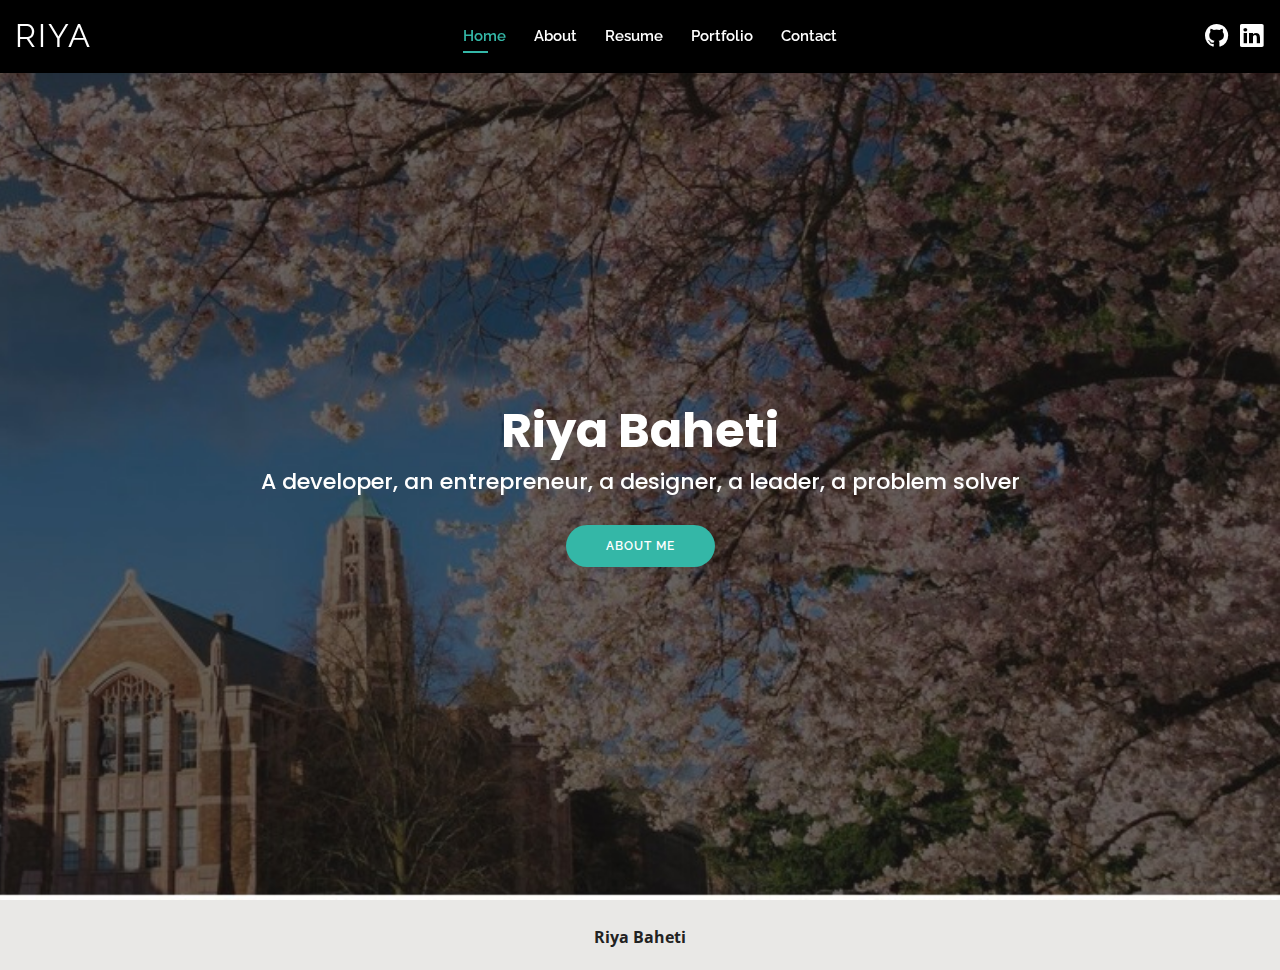
==== index.html @ 1cd06b5b "Initial Commit" ====
<!DOCTYPE html>
<html lang="en">

<head>
  <meta charset="utf-8">
  <meta content="width=device-width, initial-scale=1.0" name="viewport">

  <title>Riya Baheti</title>
  <meta content="" name="descriptison">
  <meta content="" name="keywords">

  <!-- Favicons -->
  <link href="assets/img/favicon.png" rel="icon">
  <link href="assets/img/apple-touch-icon.png" rel="apple-touch-icon">

  <!-- Google Fonts -->
  <link
    href="https://fonts.googleapis.com/css?family=Open+Sans:300,300i,400,400i,600,600i,700,700i|Raleway:300,300i,400,400i,500,500i,600,600i,700,700i|Poppins:300,300i,400,400i,500,500i,600,600i,700,700i"
    rel="stylesheet">

  <!-- CSS Files -->
  <link href="assets/vendor/bootstrap/css/bootstrap.min.css" rel="stylesheet">
  <link href="assets/vendor/icofont/icofont.min.css" rel="stylesheet">
  <link href="assets/vendor/owl.carousel/assets/owl.carousel.min.css" rel="stylesheet">
  <link href="assets/vendor/boxicons/css/boxicons.min.css" rel="stylesheet">
  <link href="assets/vendor/venobox/venobox.css" rel="stylesheet">
  <link href="assets/vendor/aos/aos.css" rel="stylesheet">
  <link rel="stylesheet" href="https://stackpath.bootstrapcdn.com/font-awesome/4.7.0/css/font-awesome.min.css">

  <!-- Main CSS File -->
  <link href="assets/css/style.css" rel="stylesheet">

</head>

<body>

  <!-- ======= Header ======= -->
  <header id="header" class="fixed-top">
    <div class="container-fluid d-flex justify-content-between align-items-center">

      <h1 class="logo"><a href="index.html">Riya</a></h1>
      <!-- Image logo if I want -->
      <!-- <a href="index.html" class="logo"><img src="assets/img/logo.png" alt="" class="img-fluid"></a> -->

      <nav class="nav-menu d-none d-lg-block">
        <ul>
          <li class="active"><a href="index.html">Home</a></li>
          <li><a href="about.html">About</a></li>
          <li><a href="resume.html">Resume</a></li>
          <!-- <li><a href="portfolio.html">Portfolio</a></li> -->
          <li><a href="services.html">Portfolio</a></li>
          <li><a href="contact.html">Contact</a></li>
        </ul>
      </nav><!-- .nav-menu -->

      <div class="header-social-links">
        <a href="https://github.com/riyabaheti" target="__blank" class="github"><i class="fa fa-github"></i></a>
        <a href="https://www.linkedin.com/in/riyabaheti/" target="__blank" class="linkedin"><i
            class="icofont-linkedin"></i></i></a>
      </div>

    </div>

  </header><!-- End Header -->

  <!-- ======= Hero Section ======= -->
  <section id="hero" class="d-flex align-items-center">
    <div class="container d-flex flex-column align-items-center" data-aos="zoom-in" data-aos-delay="100">
      <h1>Riya Baheti</h1>
      <h2>A developer, an entrepreneur, a designer, a leader, a problem solver</h2>
      <a href="about.html" class="btn-about">About Me</a>
    </div>
  </section>
  <!-- End Hero -->

  <!-- - ======= Footer ======= -->
  <footer id="footer">
    <div class="container">
      <p><strong><span>Riya Baheti</span></strong></p>
    </div>
  </footer><!-- End  Footer -->

  <div id="preloader"></div>
  <a href="#" class="back-to-top"><i class="bx bx-up-arrow-alt"></i></a>

  <!-- JS Files -->
  <script src="assets/vendor/jquery/jquery.min.js"></script>
  <script src="assets/vendor/bootstrap/js/bootstrap.bundle.min.js"></script>
  <script src="assets/vendor/jquery.easing/jquery.easing.min.js"></script>
  <script src="assets/vendor/php-email-form/validate.js"></script>
  <script src="assets/vendor/waypoints/jquery.waypoints.min.js"></script>
  <script src="assets/vendor/counterup/counterup.min.js"></script>
  <script src="assets/vendor/owl.carousel/owl.carousel.min.js"></script>
  <script src="assets/vendor/isotope-layout/isotope.pkgd.min.js"></script>
  <script src="assets/vendor/venobox/venobox.min.js"></script>
  <script src="assets/vendor/aos/aos.js"></script>

  <!-- Main JS File -->
  <script src="assets/js/main.js"></script>

</body>

</html>
---- assets/vendor/venobox/venobox.css ----
/* ------ venobox.css --------*/
.vbox-overlay *, .vbox-overlay *:before, .vbox-overlay *:after{
    -webkit-backface-visibility: hidden;
    -webkit-box-sizing:border-box;
    -moz-box-sizing:border-box;
    box-sizing:border-box;
}
.vbox-overlay * { 
    -webkit-backface-visibility: visible;
    backface-visibility: visible;
}
.vbox-overlay{
    display: -webkit-flex;
    display: flex;
    -webkit-flex-direction: column;
    flex-direction: column;
    -webkit-justify-content: center;
    justify-content: center;
    -webkit-align-items: center;
    align-items: center;
    position: fixed;
    left: 0;
    top: 0;
    bottom: 0;
    right: 0;
    z-index: 999999;
}

/* ----- navigation ----- */
.vbox-title{
    width: 100%;
    height: 40px;
    float: left;
    text-align: center;
    line-height: 28px;
    font-size: 12px;
    padding: 6px 50px;
    overflow: hidden;
    position: fixed;
    display: none;
    left: 0;
    z-index: 89;
}
.vbox-close{
    cursor: pointer;
    position: fixed;
    top: -1px;
    right: 0;
    width: 50px;
    height: 40px;
    padding: 6px;
    display: block;
    background-position:10px center;
    overflow: hidden;
    font-size: 24px;
    line-height: 1;
    text-align: center;
    z-index: 99;
}
.vbox-left{
    cursor: pointer;
    position: fixed;
    left: 0;
    height: 40px;
    overflow: hidden;
    line-height: 28px;
    font-size: 12px;
    z-index: 99;
    display: flex;
    align-items:center;
}
.vbox-num{
    display: inline-block;
    margin: 6px 0 6px 15px;
}
/* ----- Social share ----- */
.vbox-share{
    line-height: 28px;
    font-size: 12px;
    overflow: hidden;
    position: fixed;
    left: 0;
    z-index: 98;
    display: flex;
    align-items:center;
    justify-content: center;
    width: 100%;
    text-align: center;
}
.vbox-share svg{
    max-height: 28px;
    width: 28px;
    z-index: 10;
    margin-left: 12px;
    margin-top: 6px;
    margin-bottom: 6px;
    vertical-align: middle;
}


/* ----- navigation ARROWS ----- */
.vbox-next, .vbox-prev{
    position: fixed;
    top: 50%;
    margin-top: -15px;
    overflow: hidden;
    cursor: pointer;
    display: block;
    width: 45px;
    height: 45px;
    z-index: 99;
}
.vbox-next span, .vbox-prev span{
    position: relative;
    width: 20px;
    height: 20px;
    border: 2px solid transparent;
    border-top-color: #B6B6B6;
    border-right-color: #B6B6B6;
    text-indent: -100px;
    position: absolute;
    top: 8px;
    display: block;
}
.vbox-prev{
    left: 15px;
}
.vbox-next{
    right: 15px;
}
.vbox-prev span{
    left: 10px;
    -ms-transform: rotate(-135deg);
    -webkit-transform: rotate(-135deg);
    transform: rotate(-135deg);
}
.vbox-next span{
    -ms-transform: rotate(45deg);
    -webkit-transform: rotate(45deg);
    transform: rotate(45deg);
    right: 10px;
}
/* ------- inline window ------ */
.vbox-inline{
    width: 420px;
    height: 315px;
    height: 70vh;
    padding: 10px;
    background: #fff;
    margin: 0 auto;
    overflow: auto;
    text-align: left;
}
/* ------- Video & iFrames window ------ */
.venoframe{
    max-width: 100%;
    width: 100%;
    border: none;
    width: 100%;
    height: 260px;
    height: 70vh;
}
.venoframe.vbvid{
    height: 260px;
}
@media (min-width: 768px) {
    .venoframe, .vbox-inline{
        width: 90%;
        height: 360px;
        height: 70vh;
    }
    .venoframe.vbvid{
        width: 640px;
        height: 360px;
    }
}
@media (min-width: 992px) {
    .venoframe, .vbox-inline{
        max-width: 1200px;
        width: 80%;
        height: 540px;
        height: 70vh;
    }
    .venoframe.vbvid{
        width: 960px;
        height: 540px;
    }
}
/* 
Please do NOT edit this part! 
or at least read this note: http://i.imgur.com/7C0ws9e.gif
*/
.vbox-open{
    overflow: hidden;
}
.vbox-container{
    position: absolute;
    left: 0;
    right: 0;
    top: 0;
    bottom: 0;
    overflow-x: hidden;
    overflow-y: scroll;
    overflow-scrolling: touch;
    -webkit-overflow-scrolling: touch;
    z-index: 20;
    max-height: 100%;

}

.vbox-content{
    text-align: center;
    float: left;
    width: 100%;
    position: relative;
    overflow: hidden;
    padding: 20px 4%;
}
.vbox-container img{
    max-width: 100%;
    height: auto;
}
.vbox-figlio{
    box-shadow: 0 0 12px rgba(0,0,0,0.19), 0 6px 6px rgba(0,0,0,0.23);
    max-width: 100%;
    text-align: initial;
}
img.vbox-figlio{
    -webkit-user-select: none;
-khtml-user-select: none;
-moz-user-select: none;
-o-user-select: none;
user-select: none;
}
.vbox-content.swipe-left{
    margin-left: -200px !important;
}
.vbox-content.swipe-right{
    margin-left: 200px !important;
}
.vbox-animated{
    webkit-transition: margin 300ms ease-out;
    transition: margin 300ms ease-out;
}

/* ---------- preloader ----------
 * SPINKIT 
 * http://tobiasahlin.com/spinkit/
-------------------------------- */
.sk-double-bounce,.sk-rotating-plane{width:40px;height:40px;margin:40px auto}.sk-rotating-plane{background-color:#333;-webkit-animation:sk-rotatePlane 1.2s infinite ease-in-out;animation:sk-rotatePlane 1.2s infinite ease-in-out}@-webkit-keyframes sk-rotatePlane{0%{-webkit-transform:perspective(120px) rotateX(0) rotateY(0);transform:perspective(120px) rotateX(0) rotateY(0)}50%{-webkit-transform:perspective(120px) rotateX(-180.1deg) rotateY(0);transform:perspective(120px) rotateX(-180.1deg) rotateY(0)}100%{-webkit-transform:perspective(120px) rotateX(-180deg) rotateY(-179.9deg);transform:perspective(120px) rotateX(-180deg) rotateY(-179.9deg)}}@keyframes sk-rotatePlane{0%{-webkit-transform:perspective(120px) rotateX(0) rotateY(0);transform:perspective(120px) rotateX(0) rotateY(0)}50%{-webkit-transform:perspective(120px) rotateX(-180.1deg) rotateY(0);transform:perspective(120px) rotateX(-180.1deg) rotateY(0)}100%{-webkit-transform:perspective(120px) rotateX(-180deg) rotateY(-179.9deg);transform:perspective(120px) rotateX(-180deg) rotateY(-179.9deg)}}.sk-double-bounce{position:relative}.sk-double-bounce .sk-child{width:100%;height:100%;border-radius:50%;background-color:#333;opacity:.6;position:absolute;top:0;left:0;-webkit-animation:sk-doubleBounce 2s infinite ease-in-out;animation:sk-doubleBounce 2s infinite ease-in-out}.sk-chasing-dots .sk-child,.sk-spinner-pulse,.sk-three-bounce .sk-child{background-color:#333;border-radius:100%}.sk-double-bounce .sk-double-bounce2{-webkit-animation-delay:-1s;animation-delay:-1s}@-webkit-keyframes sk-doubleBounce{0%,100%{-webkit-transform:scale(0);transform:scale(0)}50%{-webkit-transform:scale(1);transform:scale(1)}}@keyframes sk-doubleBounce{0%,100%{-webkit-transform:scale(0);transform:scale(0)}50%{-webkit-transform:scale(1);transform:scale(1)}}.sk-wave{margin:40px auto;width:50px;height:40px;text-align:center;font-size:10px}.sk-wave .sk-rect{background-color:#333;height:100%;width:6px;display:inline-block;-webkit-animation:sk-waveStretchDelay 1.2s infinite ease-in-out;animation:sk-waveStretchDelay 1.2s infinite ease-in-out}.sk-wave .sk-rect1{-webkit-animation-delay:-1.2s;animation-delay:-1.2s}.sk-wave .sk-rect2{-webkit-animation-delay:-1.1s;animation-delay:-1.1s}.sk-wave .sk-rect3{-webkit-animation-delay:-1s;animation-delay:-1s}.sk-wave .sk-rect4{-webkit-animation-delay:-.9s;animation-delay:-.9s}.sk-wave .sk-rect5{-webkit-animation-delay:-.8s;animation-delay:-.8s}@-webkit-keyframes sk-waveStretchDelay{0%,100%,40%{-webkit-transform:scaleY(.4);transform:scaleY(.4)}20%{-webkit-transform:scaleY(1);transform:scaleY(1)}}@keyframes sk-waveStretchDelay{0%,100%,40%{-webkit-transform:scaleY(.4);transform:scaleY(.4)}20%{-webkit-transform:scaleY(1);transform:scaleY(1)}}.sk-wandering-cubes{margin:40px auto;width:40px;height:40px;position:relative}.sk-wandering-cubes .sk-cube{background-color:#333;width:10px;height:10px;position:absolute;top:0;left:0;-webkit-animation:sk-wanderingCube 1.8s ease-in-out -1.8s infinite both;animation:sk-wanderingCube 1.8s ease-in-out -1.8s infinite both}.sk-chasing-dots,.sk-spinner-pulse{width:40px;height:40px;margin:40px auto}.sk-wandering-cubes .sk-cube2{-webkit-animation-delay:-.9s;animation-delay:-.9s}@-webkit-keyframes sk-wanderingCube{0%{-webkit-transform:rotate(0);transform:rotate(0)}25%{-webkit-transform:translateX(30px) rotate(-90deg) scale(.5);transform:translateX(30px) rotate(-90deg) scale(.5)}50%{-webkit-transform:translateX(30px) translateY(30px) rotate(-179deg);transform:translateX(30px) translateY(30px) rotate(-179deg)}50.1%{-webkit-transform:translateX(30px) translateY(30px) rotate(-180deg);transform:translateX(30px) translateY(30px) rotate(-180deg)}75%{-webkit-transform:translateX(0) translateY(30px) rotate(-270deg) scale(.5);transform:translateX(0) translateY(30px) rotate(-270deg) scale(.5)}100%{-webkit-transform:rotate(-360deg);transform:rotate(-360deg)}}@keyframes sk-wanderingCube{0%{-webkit-transform:rotate(0);transform:rotate(0)}25%{-webkit-transform:translateX(30px) rotate(-90deg) scale(.5);transform:translateX(30px) rotate(-90deg) scale(.5)}50%{-webkit-transform:translateX(30px) translateY(30px) rotate(-179deg);transform:translateX(30px) translateY(30px) rotate(-179deg)}50.1%{-webkit-transform:translateX(30px) translateY(30px) rotate(-180deg);transform:translateX(30px) translateY(30px) rotate(-180deg)}75%{-webkit-transform:translateX(0) translateY(30px) rotate(-270deg) scale(.5);transform:translateX(0) translateY(30px) rotate(-270deg) scale(.5)}100%{-webkit-transform:rotate(-360deg);transform:rotate(-360deg)}}.sk-spinner-pulse{-webkit-animation:sk-pulseScaleOut 1s infinite ease-in-out;animation:sk-pulseScaleOut 1s infinite ease-in-out}@-webkit-keyframes sk-pulseScaleOut{0%{-webkit-transform:scale(0);transform:scale(0)}100%{-webkit-transform:scale(1);transform:scale(1);opacity:0}}@keyframes sk-pulseScaleOut{0%{-webkit-transform:scale(0);transform:scale(0)}100%{-webkit-transform:scale(1);transform:scale(1);opacity:0}}.sk-chasing-dots{position:relative;text-align:center;-webkit-animation:sk-chasingDotsRotate 2s infinite linear;animation:sk-chasingDotsRotate 2s infinite linear}.sk-chasing-dots .sk-child{width:60%;height:60%;display:inline-block;position:absolute;top:0;-webkit-animation:sk-chasingDotsBounce 2s infinite ease-in-out;animation:sk-chasingDotsBounce 2s infinite ease-in-out}.sk-chasing-dots .sk-dot2{top:auto;bottom:0;-webkit-animation-delay:-1s;animation-delay:-1s}@-webkit-keyframes sk-chasingDotsRotate{100%{-webkit-transform:rotate(360deg);transform:rotate(360deg)}}@keyframes sk-chasingDotsRotate{100%{-webkit-transform:rotate(360deg);transform:rotate(360deg)}}@-webkit-keyframes sk-chasingDotsBounce{0%,100%{-webkit-transform:scale(0);transform:scale(0)}50%{-webkit-transform:scale(1);transform:scale(1)}}@keyframes sk-chasingDotsBounce{0%,100%{-webkit-transform:scale(0);transform:scale(0)}50%{-webkit-transform:scale(1);transform:scale(1)}}.sk-three-bounce{margin:40px auto;width:80px;text-align:center}.sk-three-bounce .sk-child{width:20px;height:20px;display:inline-block;-webkit-animation:sk-three-bounce 1.4s ease-in-out 0s infinite both;animation:sk-three-bounce 1.4s ease-in-out 0s infinite both}.sk-circle .sk-child:before,.sk-fading-circle .sk-circle:before{display:block;border-radius:100%;content:'';background-color:#333}.sk-three-bounce .sk-bounce1{-webkit-animation-delay:-.32s;animation-delay:-.32s}.sk-three-bounce .sk-bounce2{-webkit-animation-delay:-.16s;animation-delay:-.16s}@-webkit-keyframes sk-three-bounce{0%,100%,80%{-webkit-transform:scale(0);transform:scale(0)}40%{-webkit-transform:scale(1);transform:scale(1)}}@keyframes sk-three-bounce{0%,100%,80%{-webkit-transform:scale(0);transform:scale(0)}40%{-webkit-transform:scale(1);transform:scale(1)}}.sk-circle{margin:40px auto;width:40px;height:40px;position:relative}.sk-circle .sk-child{width:100%;height:100%;position:absolute;left:0;top:0}.sk-circle .sk-child:before{margin:0 auto;width:15%;height:15%;-webkit-animation:sk-circleBounceDelay 1.2s infinite ease-in-out both;animation:sk-circleBounceDelay 1.2s infinite ease-in-out both}.sk-circle .sk-circle2{-webkit-transform:rotate(30deg);-ms-transform:rotate(30deg);transform:rotate(30deg)}.sk-circle .sk-circle3{-webkit-transform:rotate(60deg);-ms-transform:rotate(60deg);transform:rotate(60deg)}.sk-circle .sk-circle4{-webkit-transform:rotate(90deg);-ms-transform:rotate(90deg);transform:rotate(90deg)}.sk-circle .sk-circle5{-webkit-transform:rotate(120deg);-ms-transform:rotate(120deg);transform:rotate(120deg)}.sk-circle .sk-circle6{-webkit-transform:rotate(150deg);-ms-transform:rotate(150deg);transform:rotate(150deg)}.sk-circle .sk-circle7{-webkit-transform:rotate(180deg);-ms-transform:rotate(180deg);transform:rotate(180deg)}.sk-circle .sk-circle8{-webkit-transform:rotate(210deg);-ms-transform:rotate(210deg);transform:rotate(210deg)}.sk-circle .sk-circle9{-webkit-transform:rotate(240deg);-ms-transform:rotate(240deg);transform:rotate(240deg)}.sk-circle .sk-circle10{-webkit-transform:rotate(270deg);-ms-transform:rotate(270deg);transform:rotate(270deg)}.sk-circle .sk-circle11{-webkit-transform:rotate(300deg);-ms-transform:rotate(300deg);transform:rotate(300deg)}.sk-circle .sk-circle12{-webkit-transform:rotate(330deg);-ms-transform:rotate(330deg);transform:rotate(330deg)}.sk-circle .sk-circle2:before{-webkit-animation-delay:-1.1s;animation-delay:-1.1s}.sk-circle .sk-circle3:before{-webkit-animation-delay:-1s;animation-delay:-1s}.sk-circle .sk-circle4:before{-webkit-animation-delay:-.9s;animation-delay:-.9s}.sk-circle .sk-circle5:before{-webkit-animation-delay:-.8s;animation-delay:-.8s}.sk-circle .sk-circle6:before{-webkit-animation-delay:-.7s;animation-delay:-.7s}.sk-circle .sk-circle7:before{-webkit-animation-delay:-.6s;animation-delay:-.6s}.sk-circle .sk-circle8:before{-webkit-animation-delay:-.5s;animation-delay:-.5s}.sk-circle .sk-circle9:before{-webkit-animation-delay:-.4s;animation-delay:-.4s}.sk-circle .sk-circle10:before{-webkit-animation-delay:-.3s;animation-delay:-.3s}.sk-circle .sk-circle11:before{-webkit-animation-delay:-.2s;animation-delay:-.2s}.sk-circle .sk-circle12:before{-webkit-animation-delay:-.1s;animation-delay:-.1s}@-webkit-keyframes sk-circleBounceDelay{0%,100%,80%{-webkit-transform:scale(0);transform:scale(0)}40%{-webkit-transform:scale(1);transform:scale(1)}}@keyframes sk-circleBounceDelay{0%,100%,80%{-webkit-transform:scale(0);transform:scale(0)}40%{-webkit-transform:scale(1);transform:scale(1)}}.sk-cube-grid{width:40px;height:40px;margin:40px auto}.sk-cube-grid .sk-cube{width:33.33%;height:33.33%;background-color:#333;float:left;-webkit-animation:sk-cubeGridScaleDelay 1.3s infinite ease-in-out;animation:sk-cubeGridScaleDelay 1.3s infinite ease-in-out}.sk-cube-grid .sk-cube1{-webkit-animation-delay:.2s;animation-delay:.2s}.sk-cube-grid .sk-cube2{-webkit-animation-delay:.3s;animation-delay:.3s}.sk-cube-grid .sk-cube3{-webkit-animation-delay:.4s;animation-delay:.4s}.sk-cube-grid .sk-cube4{-webkit-animation-delay:.1s;animation-delay:.1s}.sk-cube-grid .sk-cube5{-webkit-animation-delay:.2s;animation-delay:.2s}.sk-cube-grid .sk-cube6{-webkit-animation-delay:.3s;animation-delay:.3s}.sk-cube-grid .sk-cube7{-webkit-animation-delay:0ms;animation-delay:0ms}.sk-cube-grid .sk-cube8{-webkit-animation-delay:.1s;animation-delay:.1s}.sk-cube-grid .sk-cube9{-webkit-animation-delay:.2s;animation-delay:.2s}@-webkit-keyframes sk-cubeGridScaleDelay{0%,100%,70%{-webkit-transform:scale3D(1,1,1);transform:scale3D(1,1,1)}35%{-webkit-transform:scale3D(0,0,1);transform:scale3D(0,0,1)}}@keyframes sk-cubeGridScaleDelay{0%,100%,70%{-webkit-transform:scale3D(1,1,1);transform:scale3D(1,1,1)}35%{-webkit-transform:scale3D(0,0,1);transform:scale3D(0,0,1)}}.sk-fading-circle{margin:40px auto;width:40px;height:40px;position:relative}.sk-fading-circle .sk-circle{width:100%;height:100%;position:absolute;left:0;top:0}.sk-fading-circle .sk-circle:before{margin:0 auto;width:15%;height:15%;-webkit-animation:sk-circleFadeDelay 1.2s infinite ease-in-out both;animation:sk-circleFadeDelay 1.2s infinite ease-in-out both}.sk-fading-circle .sk-circle2{-webkit-transform:rotate(30deg);-ms-transform:rotate(30deg);transform:rotate(30deg)}.sk-fading-circle .sk-circle3{-webkit-transform:rotate(60deg);-ms-transform:rotate(60deg);transform:rotate(60deg)}.sk-fading-circle .sk-circle4{-webkit-transform:rotate(90deg);-ms-transform:rotate(90deg);transform:rotate(90deg)}.sk-fading-circle .sk-circle5{-webkit-transform:rotate(120deg);-ms-transform:rotate(120deg);transform:rotate(120deg)}.sk-fading-circle .sk-circle6{-webkit-transform:rotate(150deg);-ms-transform:rotate(150deg);transform:rotate(150deg)}.sk-fading-circle .sk-circle7{-webkit-transform:rotate(180deg);-ms-transform:rotate(180deg);transform:rotate(180deg)}.sk-fading-circle .sk-circle8{-webkit-transform:rotate(210deg);-ms-transform:rotate(210deg);transform:rotate(210deg)}.sk-fading-circle .sk-circle9{-webkit-transform:rotate(240deg);-ms-transform:rotate(240deg);transform:rotate(240deg)}.sk-fading-circle .sk-circle10{-webkit-transform:rotate(270deg);-ms-transform:rotate(270deg);transform:rotate(270deg)}.sk-fading-circle .sk-circle11{-webkit-transform:rotate(300deg);-ms-transform:rotate(300deg);transform:rotate(300deg)}.sk-fading-circle .sk-circle12{-webkit-transform:rotate(330deg);-ms-transform:rotate(330deg);transform:rotate(330deg)}.sk-fading-circle .sk-circle2:before{-webkit-animation-delay:-1.1s;animation-delay:-1.1s}.sk-fading-circle .sk-circle3:before{-webkit-animation-delay:-1s;animation-delay:-1s}.sk-fading-circle .sk-circle4:before{-webkit-animation-delay:-.9s;animation-delay:-.9s}.sk-fading-circle .sk-circle5:before{-webkit-animation-delay:-.8s;animation-delay:-.8s}.sk-fading-circle .sk-circle6:before{-webkit-animation-delay:-.7s;animation-delay:-.7s}.sk-fading-circle .sk-circle7:before{-webkit-animation-delay:-.6s;animation-delay:-.6s}.sk-fading-circle .sk-circle8:before{-webkit-animation-delay:-.5s;animation-delay:-.5s}.sk-fading-circle .sk-circle9:before{-webkit-animation-delay:-.4s;animation-delay:-.4s}.sk-fading-circle .sk-circle10:before{-webkit-animation-delay:-.3s;animation-delay:-.3s}.sk-fading-circle .sk-circle11:before{-webkit-animation-delay:-.2s;animation-delay:-.2s}.sk-fading-circle .sk-circle12:before{-webkit-animation-delay:-.1s;animation-delay:-.1s}@-webkit-keyframes sk-circleFadeDelay{0%,100%,39%{opacity:0}40%{opacity:1}}@keyframes sk-circleFadeDelay{0%,100%,39%{opacity:0}40%{opacity:1}}.sk-folding-cube{margin:40px auto;width:40px;height:40px;position:relative;-webkit-transform:rotateZ(45deg);transform:rotateZ(45deg)}.sk-folding-cube .sk-cube{float:left;width:50%;height:50%;position:relative;-webkit-transform:scale(1.1);-ms-transform:scale(1.1);transform:scale(1.1)}.sk-folding-cube .sk-cube:before{content:'';position:absolute;top:0;left:0;width:100%;height:100%;background-color:#333;-webkit-animation:sk-foldCubeAngle 2.4s infinite linear both;animation:sk-foldCubeAngle 2.4s infinite linear both;-webkit-transform-origin:100% 100%;-ms-transform-origin:100% 100%;transform-origin:100% 100%}.sk-folding-cube .sk-cube2{-webkit-transform:scale(1.1) rotateZ(90deg);transform:scale(1.1) rotateZ(90deg)}.sk-folding-cube .sk-cube3{-webkit-transform:scale(1.1) rotateZ(180deg);transform:scale(1.1) rotateZ(180deg)}.sk-folding-cube .sk-cube4{-webkit-transform:scale(1.1) rotateZ(270deg);transform:scale(1.1) rotateZ(270deg)}.sk-folding-cube .sk-cube2:before{-webkit-animation-delay:.3s;animation-delay:.3s}.sk-folding-cube .sk-cube3:before{-webkit-animation-delay:.6s;animation-delay:.6s}.sk-folding-cube .sk-cube4:before{-webkit-animation-delay:.9s;animation-delay:.9s}@-webkit-keyframes sk-foldCubeAngle{0%,10%{-webkit-transform:perspective(140px) rotateX(-180deg);transform:perspective(140px) rotateX(-180deg);opacity:0}25%,75%{-webkit-transform:perspective(140px) rotateX(0);transform:perspective(140px) rotateX(0);opacity:1}100%,90%{-webkit-transform:perspective(140px) rotateY(180deg);transform:perspective(140px) rotateY(180deg);opacity:0}}@keyframes sk-foldCubeAngle{0%,10%{-webkit-transform:perspective(140px) rotateX(-180deg);transform:perspective(140px) rotateX(-180deg);opacity:0}25%,75%{-webkit-transform:perspective(140px) rotateX(0);transform:perspective(140px) rotateX(0);opacity:1}100%,90%{-webkit-transform:perspective(140px) rotateY(180deg);transform:perspective(140px) rotateY(180deg);opacity:0}}
---- assets/css/style.css ----
/*--------------------------------------------------------------
# General
--------------------------------------------------------------*/
body {
  font-family: "Open Sans", sans-serif;
  color: #444444;
}

a {
  color: #34b7a7;
}

a:hover {
  color: #51cdbe;
  text-decoration: none;
}

h1, h2, h3, h4, h5, h6 {
  font-family: "Raleway", sans-serif;
}

#main {
  margin-top: 50px;
}

@media (max-width: 992px) {
  #main {
    margin-top: 30px;
  }
}

/*--------------------------------------------------------------
# Preloader
--------------------------------------------------------------*/
#preloader {
  position: fixed;
  top: 0;
  left: 0;
  right: 0;
  bottom: 0;
  z-index: 9999;
  overflow: hidden;
  background: #fff;
}

#preloader:before {
  content: "";
  position: fixed;
  top: calc(50% - 30px);
  left: calc(50% - 30px);
  border: 6px solid #34b7a7;
  border-top-color: #dcf5f2;
  border-radius: 50%;
  width: 60px;
  height: 60px;
  -webkit-animation: animate-preloader 1s linear infinite;
  animation: animate-preloader 1s linear infinite;
}

@-webkit-keyframes animate-preloader {
  0% {
    transform: rotate(0deg);
  }
  100% {
    transform: rotate(360deg);
  }
}

@keyframes animate-preloader {
  0% {
    transform: rotate(0deg);
  }
  100% {
    transform: rotate(360deg);
  }
}

/*--------------------------------------------------------------
# Back to top button
--------------------------------------------------------------*/
.back-to-top {
  position: fixed;
  display: none;
  right: 15px;
  bottom: 15px;
  z-index: 99999;
}

.back-to-top i {
  display: flex;
  align-items: center;
  justify-content: center;
  font-size: 24px;
  width: 40px;
  height: 40px;
  border-radius: 50px;
  background: #34b7a7;
  color: #fff;
  transition: all 0.4s;
}

.back-to-top i:hover {
  background: #3dc8b7;
  color: #fff;
}

/*--------------------------------------------------------------
# Header
--------------------------------------------------------------*/
#header {
  background: black;
  box-shadow: 0px 0px 25px 0 rgba(0, 0, 0, 0.08);
  z-index: 997;
  padding: 15px 0;
}

#header .logo {
  font-size: 32px;
  margin: 0;
  padding: 0;
  line-height: 1;
  font-weight: 400;
  letter-spacing: 2px;
  text-transform: uppercase;
}

#header .logo a {
  color: white;
}

#header .logo img {
  max-height: 40px;
}

@media (max-width: 992px) {
  #header .logo {
    font-size: 28px;
  }
}

/*--------------------------------------------------------------
# Navigation Menu
--------------------------------------------------------------*/
/* Desktop Navigation */

.nav-menu ul {
  margin: 0;
  padding: 0;
  list-style: none;
}

.nav-menu > ul {
  display: flex;
}

.nav-menu > ul > li {
  position: relative;
  white-space: nowrap;
  padding: 10px 0 10px 28px;
}

.nav-menu a {
  display: block;
  position: relative;
  color: white;
  transition: 0.3s;
  font-size: 15px;
  font-family: "Raleway", sans-serif;
  font-weight: 600;
}

.nav-menu > ul > li > a:before {
  content: "";
  position: absolute;
  width: 0;
  height: 2px;
  bottom: -5px;
  left: 0;
  background-color: #34b7a7;
  visibility: hidden;
  width: 0px;
  transition: all 0.3s ease-in-out 0s;
}

.nav-menu a:hover:before, .nav-menu li:hover > a:before, .nav-menu .active > a:before {
  visibility: visible;
  width: 25px;
}

.nav-menu a:hover, .nav-menu .active > a, .nav-menu li:hover > a {
  color: #34b7a7;
}

.nav-menu .drop-down ul {
  display: block;
  position: absolute;
  left: 28px;
  top: calc(100% + 30px);
  z-index: 99;
  opacity: 0;
  visibility: hidden;
  padding: 10px 0;
  background: #fff;
  box-shadow: 0px 0px 30px rgba(127, 137, 161, 0.25);
  transition: 0.3s;
}

.nav-menu .drop-down:hover > ul {
  opacity: 1;
  top: 100%;
  visibility: visible;
}

.nav-menu .drop-down li {
  min-width: 180px;
  position: relative;
}

.nav-menu .drop-down ul a {
  padding: 10px 20px;
  font-size: 14px;
  font-weight: 500;
  text-transform: none;
  color: #222222;
}

.nav-menu .drop-down ul a:hover, .nav-menu .drop-down ul .active > a, .nav-menu .drop-down ul li:hover > a {
  color: #34b7a7;
}

.nav-menu .drop-down > a:after {
  content: "\ea99";
  font-family: IcoFont;
  padding-left: 5px;
}

.nav-menu .drop-down .drop-down ul {
  top: 0;
  left: calc(100% - 30px);
}

.nav-menu .drop-down .drop-down:hover > ul {
  opacity: 1;
  top: 0;
  left: 100%;
}

.nav-menu .drop-down .drop-down > a {
  padding-right: 35px;
}

.nav-menu .drop-down .drop-down > a:after {
  content: "\eaa0";
  font-family: IcoFont;
  position: absolute;
  right: 15px;
}

@media (max-width: 1366px) {
  .nav-menu .drop-down .drop-down ul {
    left: -90%;
  }
  .nav-menu .drop-down .drop-down:hover > ul {
    left: -100%;
  }
  .nav-menu .drop-down .drop-down > a:after {
    content: "\ea9d";
  }
}

/* Mobile Navigation */
.mobile-nav-toggle {
  position: fixed;
  right: 15px;
  top: 17px;
  z-index: 9998;
  border: 0;
  background: none;
  font-size: 24px;
  transition: all 0.4s;
  outline: none !important;
  line-height: 1;
  cursor: pointer;
  text-align: right;
}

.mobile-nav-toggle i {
  color: #34b7a7;
}

.mobile-nav {
  position: fixed;
  top: 55px;
  right: 15px;
  bottom: 15px;
  left: 15px;
  z-index: 9999;
  overflow-y: auto;
  background: #fff;
  transition: ease-in-out 0.2s;
  opacity: 0;
  visibility: hidden;
  border-radius: 10px;
  padding: 10px 0;
}

.mobile-nav * {
  margin: 0;
  padding: 0;
  list-style: none;
}

.mobile-nav a {
  display: block;
  position: relative;
  color: #222222;
  padding: 10px 20px;
  font-weight: 500;
  outline: none;
}

.mobile-nav a:hover, .mobile-nav .active > a, .mobile-nav li:hover > a {
  color: #34b7a7;
  text-decoration: none;
}

.mobile-nav .drop-down > a:after {
  content: "\ea99";
  font-family: IcoFont;
  padding-left: 10px;
  position: absolute;
  right: 15px;
}

.mobile-nav .active.drop-down > a:after {
  content: "\eaa1";
}

.mobile-nav .drop-down > a {
  padding-right: 35px;
}

.mobile-nav .drop-down ul {
  display: none;
  overflow: hidden;
}

.mobile-nav .drop-down li {
  padding-left: 20px;
}

.mobile-nav-overly {
  width: 100%;
  height: 100%;
  z-index: 9997;
  top: 0;
  left: 0;
  position: fixed;
  background: rgba(9, 9, 9, 0.6);
  overflow: hidden;
  display: none;
  transition: ease-in-out 0.2s;
}

.mobile-nav-active {
  overflow: hidden;
}

.mobile-nav-active .mobile-nav {
  opacity: 1;
  visibility: visible;
}

.mobile-nav-active .mobile-nav-toggle i {
  color: #fff;
}

/*--------------------------------------------------------------
# Header Social Links
--------------------------------------------------------------*/
.header-social-links {
  padding-left: 20px;
}

.header-social-links a {
  color: white;
  padding-left: 6px;
  display: inline-block;
  line-height: 1px;
  transition: 0.3s;
  font-size: 27px;
}

.header-social-links a:hover {
  color: #34b7a7;
}

@media (max-width: 992px) {
  .header-social-links {
    padding: 0 48px 0 0;
  }
}

/*--------------------------------------------------------------
# Hero Section
--------------------------------------------------------------*/
#hero {
  width: 100%;
  height: 100vh;
  background: url("../img/UWBACKGROUND.jpg") top right;
  background-size: cover;
}

#hero .container {
  padding-top: 70px;
  position: relative;
}

@media (max-width: 992px) {
  #hero .container {
    padding-top: 58px;
  }
}

#hero h1 {
  margin: 0;
  font-size: 48px;
  font-weight: 700;
  line-height: 56px;
  color: white;
  font-family: "Poppins", sans-serif;;
}

#hero h2 {
  color: white;
  margin: 10px 0 0 0;
  font-size: 22px;
  animation: type 6s;
  overflow: hidden;
  white-space:nowrap;
  text-align: center;
  font-family: "Poppins", sans-serif;;
}

 @keyframes type{
  0%{
    width: 0ch;
  }
  100%{
    width: 55ch;
  }
}

#hero .btn-about {
  font-family: "Raleway", sans-serif;
  text-transform: uppercase;
  font-weight: 600;
  font-size: 12px;
  letter-spacing: 1px;
  display: inline-block;
  padding: 12px 40px;
  border-radius: 50px;
  transition: 0.5s;
  margin-top: 30px;
  color: #fff;
  background: #34b7a7;
}

#hero .btn-about:hover {
  background: #3dc8b7;
}

@media (min-width: 1024px) {
  #hero {
    background-attachment: fixed;
  }
}

@media (max-width: 992px) {
  #hero:before {
    content: "";
    background: rgba(255, 255, 255, 0.8);
    position: absolute;
    bottom: 0;
    top: 0;
    left: 0;
    right: 0;
  }
  #hero h1 {
    font-size: 28px;
    line-height: 36px;
  }
  #hero h2 {
    font-size: 18px;
    line-height: 24px;
  }
}

/*--------------------------------------------------------------
# Sections General
--------------------------------------------------------------*/
section {
  padding: 60px 0;
}

.section-bg {
  background-color: #e7f8f6;
}

.section-title {
  text-align: center;
  padding-bottom: 30px;
}

.section-title h2 {
  font-size: 32px;
  font-weight: bold;
  text-transform: uppercase;
  margin-bottom: 20px;
  padding-bottom: 20px;
  position: relative;
}

.section-title h2::after {
  content: '';
  position: absolute;
  display: block;
  width: 50px;
  height: 3px;
  background: #34b7a7;
  bottom: 0;
  left: calc(50% - 25px);
}

.section-title p {
  margin-bottom: 0;
}

/*--------------------------------------------------------------
# Cta
--------------------------------------------------------------*/
.cta {
  background: linear-gradient(rgba(0, 0, 0, 0.6), rgba(0, 0, 0, 0.6)), url("../img/bg-1.jpg") fixed center center;
  background-size: cover;
  padding: 80px 0;
}

.cta h3 {
  color: #fff;
  font-size: 28px;
  font-weight: 700;
}

.cta p {
  color: #fff;
}

.cta .cta-btn {
  font-family: "Raleway", sans-serif;
  text-transform: uppercase;
  font-weight: 500;
  font-size: 16px;
  letter-spacing: 1px;
  display: inline-block;
  padding: 8px 20px;
  border-radius: 2px;
  transition: 0.5s;
  margin: 10px;
  border: 2px solid #fff;
  color: #fff;
}

.cta .cta-btn:hover {
  background: #34b7a7;
  border: 2px solid #34b7a7;
}

@media (max-width: 1024px) {
  .cta {
    background-attachment: scroll;
  }
}

@media (min-width: 769px) {
  .cta .cta-btn-container {
    display: flex;
    align-items: center;
    justify-content: flex-end;
  }
}

/*--------------------------------------------------------------
# About
--------------------------------------------------------------*/
.about{
margin-left: 190px;
margin-right: 210px;
margin-bottom: 0px;
}

.about p{
  padding-left: 270px;
  padding-top: 25px;
}

.about .content h3 {
  font-weight: 700;
  font-size: 26px;
  color: #555555;
}

.about .content ul {
  list-style: none;
  padding: 0;
}

.about .content ul li {
  padding-bottom: 10px;
}

.about .content ul i {
  font-size: 20px;
  padding-right: 2px;
  color: #34b7a7;
}

.about .content p:last-child {
  margin-bottom: 0;
}

.img-fluid{
  float: left;
  height: 300px;
  width: auto;
}

/*--------------------------------------------------------------
# Skills
--------------------------------------------------------------*/
#skills{
  clear: both;
  margin-top: -60px;
}
.skills .progress {
  height: 50px;
  display: block;
  background: none;
}

.skills .progress .skill {
  padding: 10px 0;
  margin: 0 0 6px 0;
  text-transform: uppercase;
  display: block;
  font-weight: 600;
  font-family: "Poppins", sans-serif;
  color: #222222;
}

.skills .progress .skill .val {
  float: right;
  font-style: normal;
}

.skills .progress-bar-wrap {
  background: #f3f3f3;
}

.skills .progress-bar {
  width: 1px;
  height: 10px;
  transition: .9s;
  background-color: #34b7a7;
}

/*--------------------------------------------------------------
# Facts
--------------------------------------------------------------*/

.facts .counters span {
  font-size: 48px;
  display: block;
  color: #34b7a7;
}

.facts .counters p {
  padding: 0;
  margin: 0 0 20px 0;
  font-family: "Raleway", sans-serif;
  font-size: 14px;
}

#facts{
  margin-top: -35px;
}

#classes{
  background-color: #34b7a7;
  background-size: cover;
  background-position: top;
  background-attachment: fixed; 
  margin-left: -60px;
  margin-right: -60px;
}

/* ----------Course Description---------- */
.icon{
  font-size: 25px;
  margin: 20px auto;
  padding: 10px;
  height: 60px;
  width: 60px;
  border: 0.5px solid white;
  border-radius: 50%;
  color: white;
}


#classes p{
  font-family: "Poppins", sans-serif;
  font-size: 14px;
  margin-top: 20x;
  color: white;
}

.classes .col-md-3:hover{
  background: black;
  cursor: pointer;
  transition: 0.7s;
}

#classes h3{
  font-family: "Poppins", sans-serif;
  font-size: 18px;
  color: white;
}


/*--------------------------------------------------------------
# Testimonials
--------------------------------------------------------------*/
/* .testimonials{
  margin-top: -25px;
}

.testimonials .section-header {
  margin-bottom: 40px;
}

.testimonials .testimonial-item {
  text-align: center;
}

.testimonials .testimonial-item .testimonial-img {
  width: 120px;
  border-radius: 50%;
  border: 4px solid #fff;
  margin: 0 auto;
}

.testimonials .testimonial-item h3 {
  font-size: 20px;
  font-weight: bold;
  margin: 10px 0 5px 0;
  color: #111;
}

.testimonials .testimonial-item h4 {
  font-size: 14px;
  color: #999;
  margin: 0 0 15px 0;
}

.testimonials .testimonial-item .quote-icon-left, .testimonials .testimonial-item .quote-icon-right {
  color: #c8efea;
  font-size: 26px;
}

.testimonials .testimonial-item .quote-icon-left {
  display: inline-block;
  left: -5px;
  position: relative;
}

.testimonials .testimonial-item .quote-icon-right {
  display: inline-block;
  right: -5px;
  position: relative;
  top: 10px;
}

.testimonials .testimonial-item p {
  font-style: italic;
  margin: 0 auto 15px auto;
}

.testimonials .owl-nav, .testimonials .owl-dots {
  margin-top: 5px;
  text-align: center;
}

.testimonials .owl-dot {
  display: inline-block;
  margin: 0 5px;
  width: 12px;
  height: 12px;
  border-radius: 50%;
  background-color: #ddd !important;
}

.testimonials .owl-dot.active {
  background-color: #34b7a7 !important;
}

@media (min-width: 992px) {
  .testimonials .testimonial-item p {
    width: 80%;
  }
} */

/*--------------------------------------------------------------
# Resume
--------------------------------------------------------------*/
.resume .resume-title {
  font-size: 26px;
  font-weight: 400;
  margin-top: 20px;
  margin-bottom: 20px;
  color: #222222;
}

.resume .resume-item {
  padding: 0 0 20px 20px;
  margin-top: -2px;
  border-left: 2px solid #34b7a7;
  position: relative;
}

.resume .resume-item h4 {
  line-height: 18px;
  font-size: 18px;
  font-weight: 600;
  font-family: "Poppins", sans-serif;
  color: #1d685f;
  margin-bottom: 10px;
}

.resume .resume-item h5 {
  font-size: 16px;
  background: #effbf9;
  padding: 5px 15px;
  display: inline-block;
  font-weight: 600;
  margin-bottom: 10px;
  color: #34b7a7;
}

.resume .resume-item ul {
  padding-left: 20px;
}

.resume .resume-item ul li {
  padding-bottom: 10px;
}

.resume .resume-item:last-child {
  padding-bottom: 0;
}

.resume .resume-item::before {
  content: "";
  position: absolute;
  width: 16px;
  height: 16px;
  border-radius: 50px;
  left: -9px;
  top: 0;
  background: #fff;
  border: 2px solid #34b7a7;
}

/*--------------------------------------------------------------
# Services
--------------------------------------------------------------*/
.services .icon-box {
  text-align: center;
  padding: 70px 20px 80px 20px;
  transition: all ease-in-out 0.3s;
  background: #fff;
  box-shadow: 0px 0 35px 0 rgba(0, 0, 0, 0.08);
}

.services .icon-box .icon {
  margin: 0 auto;
  width: 100px;
  height: 100px;
  display: flex;
  align-items: center;
  justify-content: center;
  transition: ease-in-out 0.3s;
  position: relative;
}

.services .icon-box .icon i {
  font-size: 36px;
  transition: 0.5s;
  position: relative;
}

.services .icon-box .icon svg {
  position: absolute;
  top: 0;
  left: 0;
}

.services .icon-box .icon svg path {
  transition: 0.5s;
  fill: #f5f5f5;
}

.services .icon-box h4 {
  font-weight: 600;
  margin: 10px 0 15px 0;
  font-size: 22px;
}

.services .icon-box h4 a {
  color: #222222;
  transition: ease-in-out 0.3s;
}

.services .icon-box p {
  line-height: 24px;
  font-size: 14px;
  margin-bottom: 0;
}

.services .iconbox-blue i {
  color: #47aeff;
}

.services .iconbox-blue:hover .icon i {
  color: #fff;
}

.services .iconbox-blue:hover .icon path {
  fill: #47aeff;
}

.services .iconbox-orange i {
  color: #ffa76e;
}

.services .iconbox-orange:hover .icon i {
  color: #fff;
}

.services .iconbox-orange:hover .icon path {
  fill: #ffa76e;
}

.services .iconbox-pink i {
  color: #e80368;
}

.services .iconbox-pink:hover .icon i {
  color: #fff;
}

.services .iconbox-pink:hover .icon path {
  fill: #e80368;
}

.services .iconbox-yellow i {
  color: #ffbb2c;
}

.services .iconbox-yellow:hover .icon i {
  color: #fff;
}

.services .iconbox-yellow:hover .icon path {
  fill: #ffbb2c;
}

.services .iconbox-red i {
  color: #ff5828;
}

.services .iconbox-red:hover .icon i {
  color: #fff;
}

.services .iconbox-red:hover .icon path {
  fill: #ff5828;
}

.services .iconbox-teal i {
  color: #11dbcf;
}

.services .iconbox-teal:hover .icon i {
  color: #fff;
}

.services .iconbox-teal:hover .icon path {
  fill: #11dbcf;
}

/*--------------------------------------------------------------
# Portfolio
--------------------------------------------------------------*/
.portfolio .portfolio-item {
  margin-bottom: 30px;
}

.portfolio #portfolio-flters {
  padding: 0;
  margin: 0 auto 20px auto;
  list-style: none;
  text-align: center;
}

.portfolio #portfolio-flters li {
  cursor: pointer;
  display: inline-block;
  padding: 8px 16px 10px 16px;
  font-size: 13px;
  font-weight: 500;
  line-height: 1;
  text-transform: uppercase;
  color: #444444;
  margin-bottom: 5px;
  transition: all 0.3s ease-in-out;
  border-radius: 50px;
}

.portfolio #portfolio-flters li:hover, .portfolio #portfolio-flters li.filter-active {
  color: #fff;
  background: #34b7a7;
}

.portfolio #portfolio-flters li:last-child {
  margin-right: 0;
}

.portfolio .portfolio-wrap {
  transition: 0.3s;
  position: relative;
  overflow: hidden;
  z-index: 1;
  background: rgba(34, 34, 34, 0.6);
}

.portfolio .portfolio-wrap::before {
  content: "";
  background: rgba(34, 34, 34, 0.6);
  position: absolute;
  left: 0;
  right: 0;
  top: 0;
  bottom: 0;
  transition: all ease-in-out 0.3s;
  z-index: 2;
  opacity: 0;
}

.portfolio .portfolio-wrap img {
  transition: all ease-in-out 0.3s;
}

.portfolio .portfolio-wrap .portfolio-info {
  opacity: 0;
  position: absolute;
  top: 0;
  left: 0;
  right: 0;
  bottom: 0;
  z-index: 3;
  transition: all ease-in-out 0.3s;
  display: flex;
  flex-direction: column;
  justify-content: flex-end;
  align-items: flex-start;
  padding: 20px;
}

.portfolio .portfolio-wrap .portfolio-info h4 {
  font-size: 20px;
  color: #fff;
  font-weight: 600;
}

.portfolio .portfolio-wrap .portfolio-info p {
  color: rgba(255, 255, 255, 0.7);
  font-size: 14px;
  text-transform: uppercase;
  padding: 0;
  margin: 0;
  font-style: italic;
}

.portfolio .portfolio-wrap .portfolio-links {
  text-align: center;
  z-index: 4;
}

.portfolio .portfolio-wrap .portfolio-links a {
  color: #fff;
  margin: 0 5px 0 0;
  font-size: 28px;
  display: inline-block;
  transition: 0.3s;
}

.portfolio .portfolio-wrap .portfolio-links a:hover {
  color: #78d9cd;
}

.portfolio .portfolio-wrap:hover::before {
  opacity: 1;
}

.portfolio .portfolio-wrap:hover img {
  transform: scale(1.2);
}

.portfolio .portfolio-wrap:hover .portfolio-info {
  opacity: 1;
}

/*--------------------------------------------------------------
# Portfolio Details
--------------------------------------------------------------*/
.portfolio-details {
  padding: 0;
}

.portfolio-details .portfolio-title {
  font-size: 26px;
  font-weight: 700;
  margin-bottom: 20px;
}

.portfolio-details .portfolio-details-carousel .owl-nav, .portfolio-details .portfolio-details-carousel .owl-dots {
  margin-top: 5px;
  text-align: center;
}

.portfolio-details .portfolio-details-carousel .owl-dot {
  display: inline-block;
  margin: 0 5px;
  width: 12px;
  height: 12px;
  border-radius: 50%;
  background-color: #ddd !important;
}

.portfolio-details .portfolio-details-carousel .owl-dot.active {
  background-color: #34b7a7 !important;
}

.portfolio-details .portfolio-info {
  padding-top: 45px;
}

.portfolio-details .portfolio-info h3 {
  font-size: 22px;
  font-weight: 400;
  margin-bottom: 20px;
}

.portfolio-details .portfolio-info ul {
  list-style: none;
  padding: 0;
  font-size: 15px;
}

.portfolio-details .portfolio-info ul li + li {
  margin-top: 10px;
}

.portfolio-details .portfolio-info p {
  font-size: 15px;
  padding: 15px 0 0 0;
}

@media (max-width: 992px) {
  .portfolio-details .portfolio-info {
    padding-top: 20px;
  }
}

/*--------------------------------------------------------------
# Contact
--------------------------------------------------------------*/
.contact .info {
  width: 100%;
  background: #fff;
  padding-top: 60px;
}

#contactInfo{
  margin-bottom: -40px;
}

.contact .info i {
  font-size: 20px;
  color: #34b7a7;
  float: left;
  width: 44px;
  height: 44px;
  background: #effbf9;
  display: flex;
  justify-content: center;
  align-items: center;
  border-radius: 50px;
  transition: all 0.3s ease-in-out;
}

.contact .info h4 {
  padding: 0 0 0 60px;
  font-size: 22px;
  font-weight: 600;
  margin-bottom: 5px;
  color: #222222;
}

.contact .info p {
  padding: 0 0 0 60px;
  margin-bottom: 0;
  font-size: 14px;
  color: #555555;
}

.contact .info .email, .contact .info .phone {
  margin-top: 40px;
}

.contact .info .email:hover i, .contact .info .address:hover i, .contact .info .phone:hover i {
  background: #34b7a7;
  color: #fff;
}

.contact .php-email-form {
  width: 100%;
  background: #fff;
}

.contact .php-email-form .form-group {
  padding-bottom: 8px;
}

.contact .php-email-form .validate {
  display: none;
  color: red;
  margin: 0 0 15px 0;
  font-weight: 400;
  font-size: 13px;
}

.contact .php-email-form .error-message {
  display: none;
  color: #fff;
  background: #ed3c0d;
  text-align: center;
  padding: 15px;
  font-weight: 600;
}

.contact .php-email-form .sent-message {
  display: none;
  color: #fff;
  background: #18d26e;
  text-align: center;
  padding: 15px;
  font-weight: 600;
}

.contact .php-email-form .loading {
  display: none;
  background: #fff;
  text-align: center;
  padding: 15px;
}

.contact .php-email-form .loading:before {
  content: "";
  display: inline-block;
  border-radius: 50%;
  width: 24px;
  height: 24px;
  margin: 0 10px -6px 0;
  border: 3px solid #18d26e;
  border-top-color: #eee;
  -webkit-animation: animate-loading 1s linear infinite;
  animation: animate-loading 1s linear infinite;
}

.contact .php-email-form input, .contact .php-email-form textarea {
  border-radius: 4px;
  box-shadow: none;
  font-size: 14px;
}

.contact .php-email-form input:focus, .contact .php-email-form textarea:focus {
  border-color: #34b7a7;
}

.contact .php-email-form input {
  height: 44px;
}

.contact .php-email-form textarea {
  padding: 10px 12px;
}

.contact .php-email-form button[type="submit"] {
  background: #34b7a7;
  border: 0;
  padding: 10px 30px 12px 30px;
  color: #fff;
  transition: 0.4s;
  border-radius: 50px;
}

.contact .php-email-form button[type="submit"]:hover {
  background: #3dc8b7;
}

@-webkit-keyframes animate-loading {
  0% {
    transform: rotate(0deg);
  }
  100% {
    transform: rotate(360deg);
  }
}

@keyframes animate-loading {
  0% {
    transform: rotate(0deg);
  }
  100% {
    transform: rotate(360deg);
  }
}

/*--------------------------------------------------------------
# Footer
--------------------------------------------------------------*/
#footer {
  background: #e9e8e6;
  padding: 5px 0;
  color: #222222;
  font-size: 16px;
  text-align: center;
  height: 70px;
}

#footer p{
  padding-top: 20px;
}
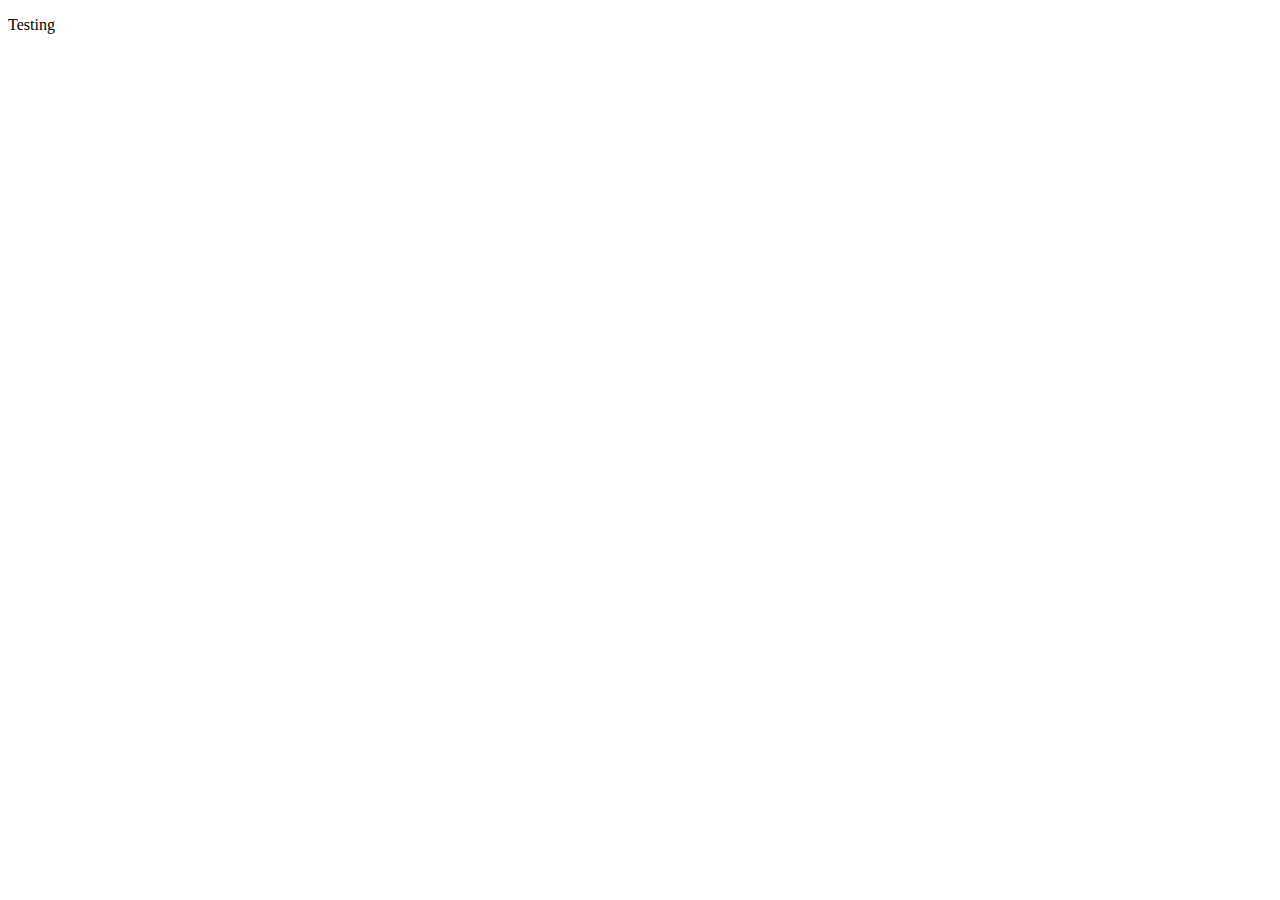
==== commit 9f082f74: "test" ====
--- a/index.html
+++ b/index.html
@@ -2,102 +2,13 @@
 <html lang="en">
 
 <head>
-  <meta charset="utf-8">
-  <meta content="width=device-width, initial-scale=1.0" name="viewport">
-
-  <title>Riya Baheti</title>
-  <meta content="" name="descriptison">
-  <meta content="" name="keywords">
-
-  <!-- Favicons -->
-  <link href="assets/img/favicon.png" rel="icon">
-  <link href="assets/img/apple-touch-icon.png" rel="apple-touch-icon">
-
-  <!-- Google Fonts -->
-  <link
-    href="https://fonts.googleapis.com/css?family=Open+Sans:300,300i,400,400i,600,600i,700,700i|Raleway:300,300i,400,400i,500,500i,600,600i,700,700i|Poppins:300,300i,400,400i,500,500i,600,600i,700,700i"
-    rel="stylesheet">
-
-  <!-- CSS Files -->
-  <link href="assets/vendor/bootstrap/css/bootstrap.min.css" rel="stylesheet">
-  <link href="assets/vendor/icofont/icofont.min.css" rel="stylesheet">
-  <link href="assets/vendor/owl.carousel/assets/owl.carousel.min.css" rel="stylesheet">
-  <link href="assets/vendor/boxicons/css/boxicons.min.css" rel="stylesheet">
-  <link href="assets/vendor/venobox/venobox.css" rel="stylesheet">
-  <link href="assets/vendor/aos/aos.css" rel="stylesheet">
-  <link rel="stylesheet" href="https://stackpath.bootstrapcdn.com/font-awesome/4.7.0/css/font-awesome.min.css">
-
-  <!-- Main CSS File -->
-  <link href="assets/css/style.css" rel="stylesheet">
-
+    <meta charset="UTF-8">
+    <meta name="viewport" content="width=device-width, initial-scale=1.0">
+    <title>Riya Baheti</title>
 </head>
 
 <body>
-
-  <!-- ======= Header ======= -->
-  <header id="header" class="fixed-top">
-    <div class="container-fluid d-flex justify-content-between align-items-center">
-
-      <h1 class="logo"><a href="index.html">Riya</a></h1>
-      <!-- Image logo if I want -->
-      <!-- <a href="index.html" class="logo"><img src="assets/img/logo.png" alt="" class="img-fluid"></a> -->
-
-      <nav class="nav-menu d-none d-lg-block">
-        <ul>
-          <li class="active"><a href="index.html">Home</a></li>
-          <li><a href="about.html">About</a></li>
-          <li><a href="resume.html">Resume</a></li>
-          <!-- <li><a href="portfolio.html">Portfolio</a></li> -->
-          <li><a href="services.html">Portfolio</a></li>
-          <li><a href="contact.html">Contact</a></li>
-        </ul>
-      </nav><!-- .nav-menu -->
-
-      <div class="header-social-links">
-        <a href="https://github.com/riyabaheti" target="__blank" class="github"><i class="fa fa-github"></i></a>
-        <a href="https://www.linkedin.com/in/riyabaheti/" target="__blank" class="linkedin"><i
-            class="icofont-linkedin"></i></i></a>
-      </div>
-
-    </div>
-
-  </header><!-- End Header -->
-
-  <!-- ======= Hero Section ======= -->
-  <section id="hero" class="d-flex align-items-center">
-    <div class="container d-flex flex-column align-items-center" data-aos="zoom-in" data-aos-delay="100">
-      <h1>Riya Baheti</h1>
-      <h2>A developer, an entrepreneur, a designer, a leader, a problem solver</h2>
-      <a href="about.html" class="btn-about">About Me</a>
-    </div>
-  </section>
-  <!-- End Hero -->
-
-  <!-- - ======= Footer ======= -->
-  <footer id="footer">
-    <div class="container">
-      <p><strong><span>Riya Baheti</span></strong></p>
-    </div>
-  </footer><!-- End  Footer -->
-
-  <div id="preloader"></div>
-  <a href="#" class="back-to-top"><i class="bx bx-up-arrow-alt"></i></a>
-
-  <!-- JS Files -->
-  <script src="assets/vendor/jquery/jquery.min.js"></script>
-  <script src="assets/vendor/bootstrap/js/bootstrap.bundle.min.js"></script>
-  <script src="assets/vendor/jquery.easing/jquery.easing.min.js"></script>
-  <script src="assets/vendor/php-email-form/validate.js"></script>
-  <script src="assets/vendor/waypoints/jquery.waypoints.min.js"></script>
-  <script src="assets/vendor/counterup/counterup.min.js"></script>
-  <script src="assets/vendor/owl.carousel/owl.carousel.min.js"></script>
-  <script src="assets/vendor/isotope-layout/isotope.pkgd.min.js"></script>
-  <script src="assets/vendor/venobox/venobox.min.js"></script>
-  <script src="assets/vendor/aos/aos.js"></script>
-
-  <!-- Main JS File -->
-  <script src="assets/js/main.js"></script>
-
+    <p>Testing</p>
 </body>
 
 </html>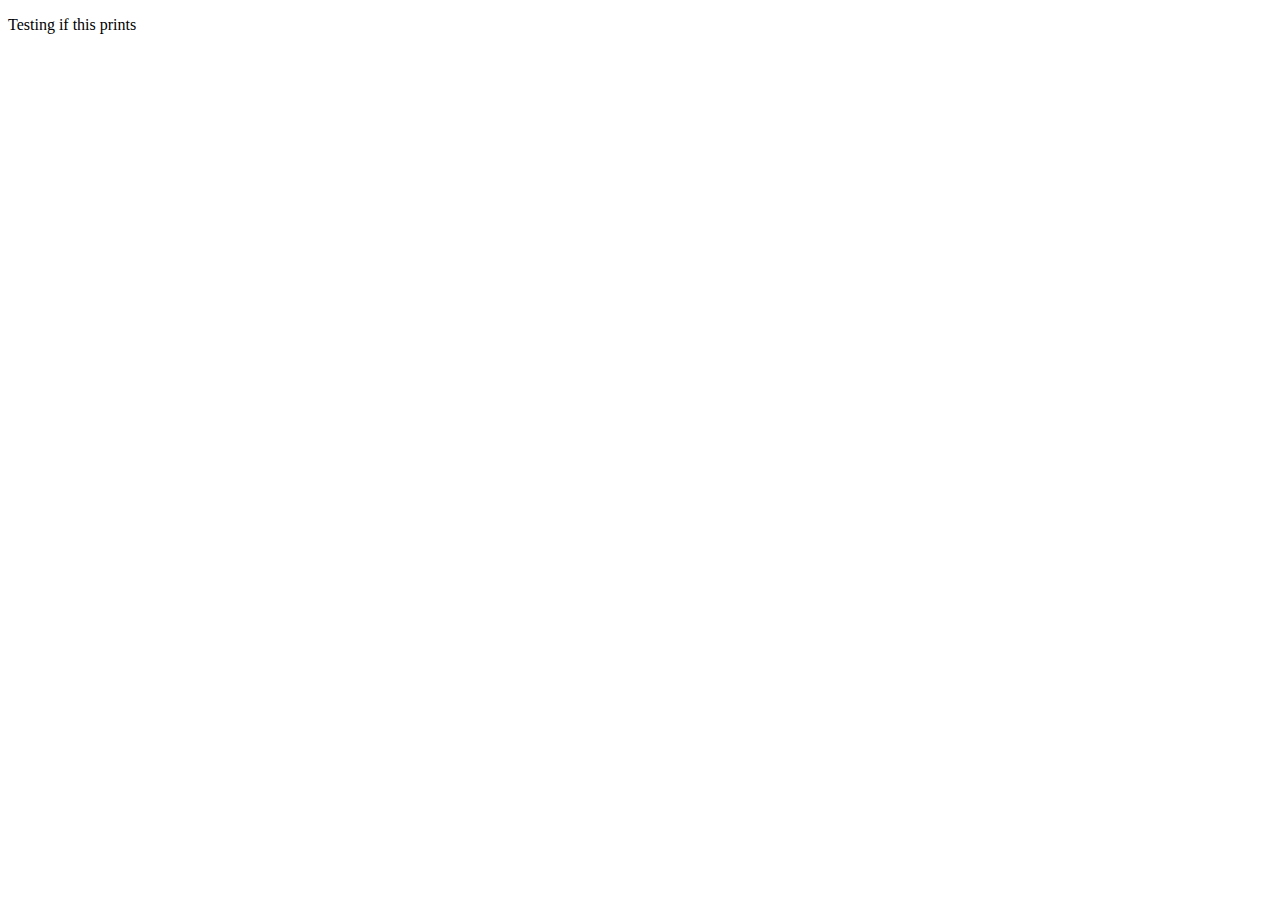
==== commit 51762129: "testing" ====
--- a/index.html
+++ b/index.html
@@ -8,7 +8,7 @@
 </head>
 
 <body>
-    <p>Testing</p>
+    <p>Testing if this prints</p>
 </body>
 
 </html>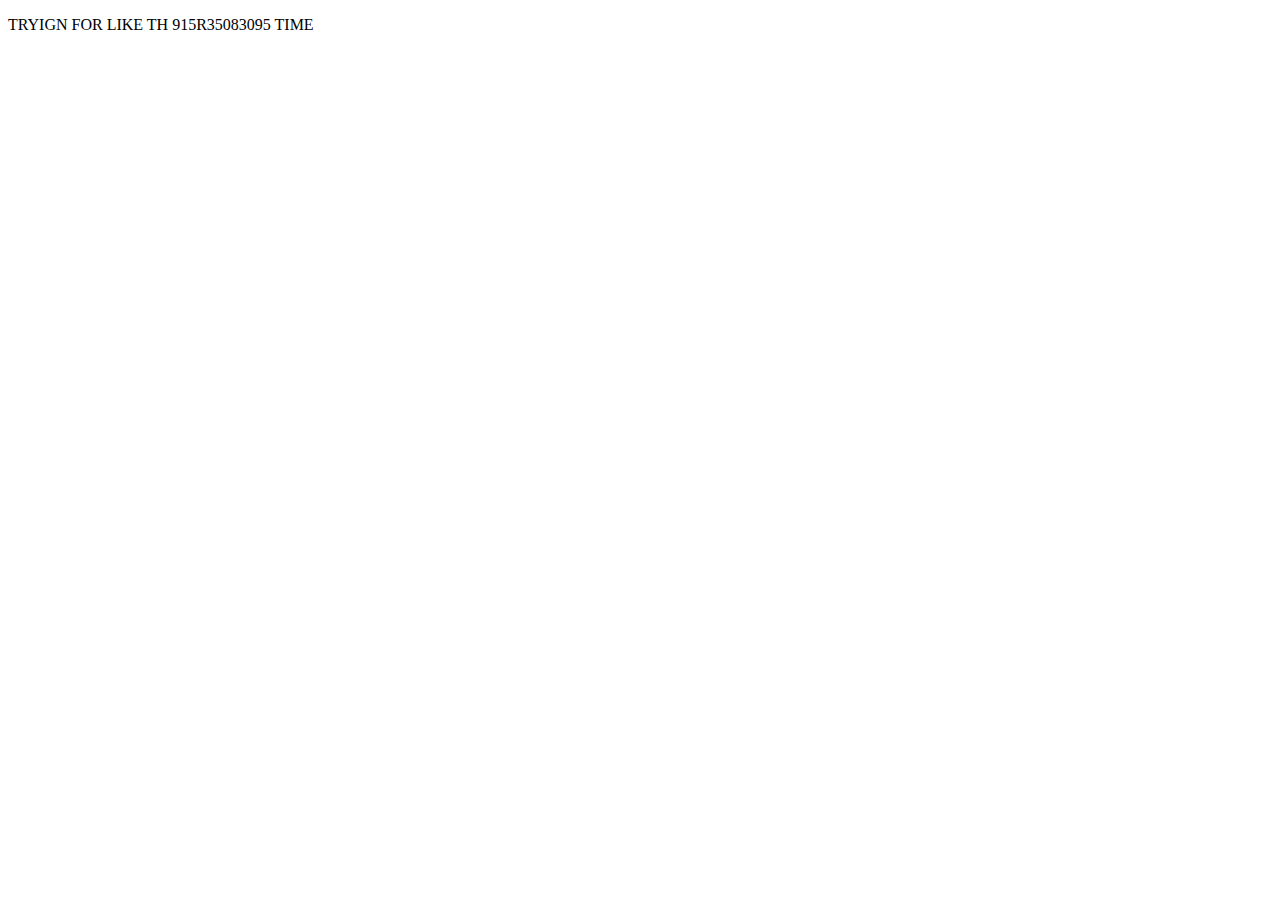
==== commit 5ff9c376: "trying again" ====
--- a/index.html
+++ b/index.html
@@ -8,7 +8,7 @@
 </head>
 
 <body>
-    <p>Testing if this prints</p>
+    <p>TRYIGN FOR LIKE TH 915R35083095 TIME</p>
 </body>
 
 </html>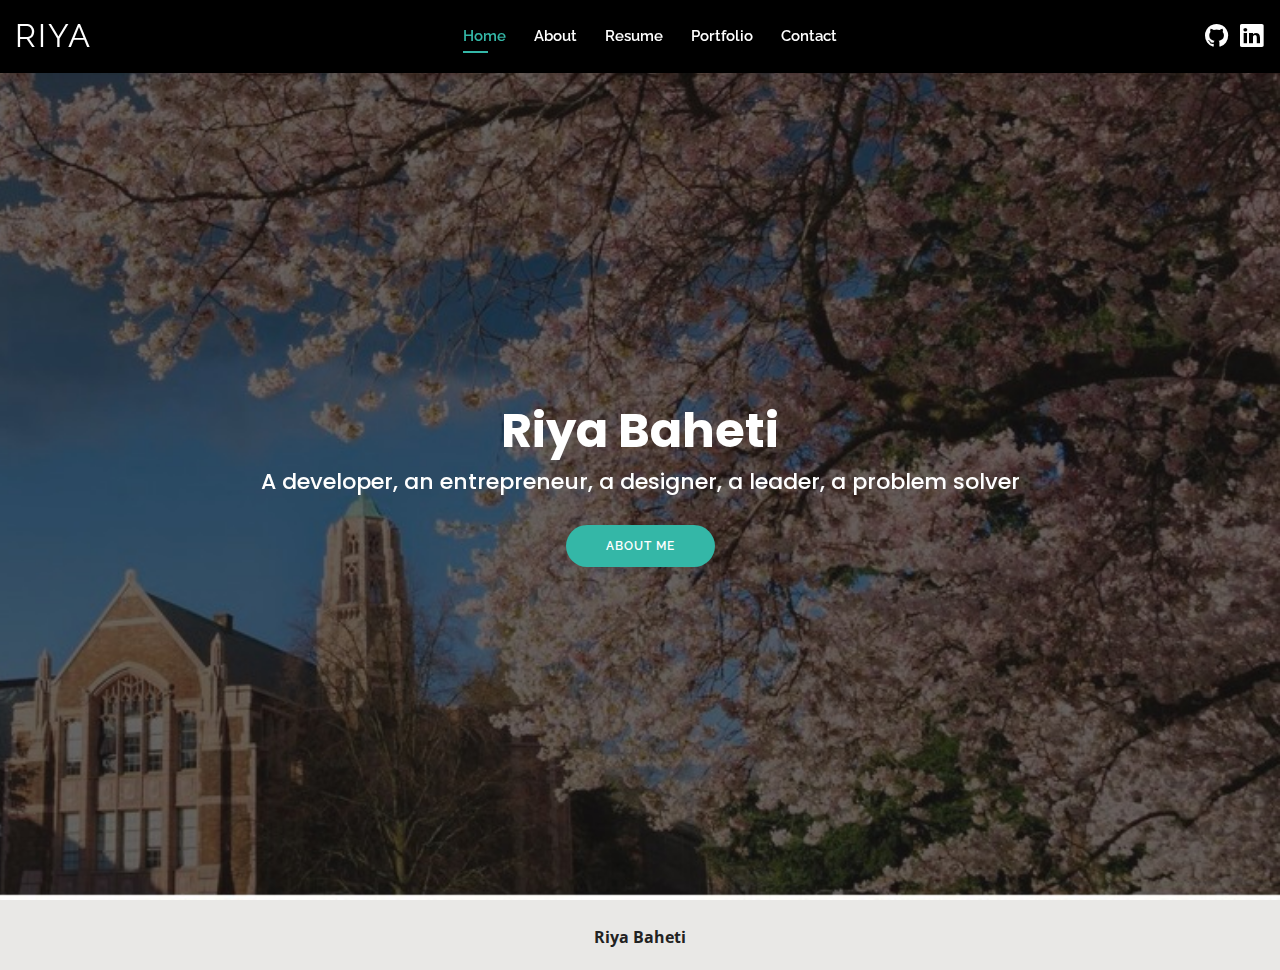
==== commit bb1306c2: "Final Submit" ====
--- a/index.html
+++ b/index.html
@@ -2,13 +2,102 @@
 <html lang="en">
 
 <head>
-    <meta charset="UTF-8">
-    <meta name="viewport" content="width=device-width, initial-scale=1.0">
-    <title>Riya Baheti</title>
+  <meta charset="utf-8">
+  <meta content="width=device-width, initial-scale=1.0" name="viewport">
+
+  <title>Riya Baheti</title>
+  <meta content="" name="descriptison">
+  <meta content="" name="keywords">
+
+  <!-- Favicons -->
+  <link href="assets/img/favicon.png" rel="icon">
+  <link href="assets/img/apple-touch-icon.png" rel="apple-touch-icon">
+
+  <!-- Google Fonts -->
+  <link
+    href="https://fonts.googleapis.com/css?family=Open+Sans:300,300i,400,400i,600,600i,700,700i|Raleway:300,300i,400,400i,500,500i,600,600i,700,700i|Poppins:300,300i,400,400i,500,500i,600,600i,700,700i"
+    rel="stylesheet">
+
+  <!-- CSS Files -->
+  <link href="assets/vendor/bootstrap/css/bootstrap.min.css" rel="stylesheet">
+  <link href="assets/vendor/icofont/icofont.min.css" rel="stylesheet">
+  <link href="assets/vendor/owl.carousel/assets/owl.carousel.min.css" rel="stylesheet">
+  <link href="assets/vendor/boxicons/css/boxicons.min.css" rel="stylesheet">
+  <link href="assets/vendor/venobox/venobox.css" rel="stylesheet">
+  <link href="assets/vendor/aos/aos.css" rel="stylesheet">
+  <link rel="stylesheet" href="https://stackpath.bootstrapcdn.com/font-awesome/4.7.0/css/font-awesome.min.css">
+
+  <!-- Main CSS File -->
+  <link href="assets/css/style.css" rel="stylesheet">
+
 </head>
 
 <body>
-    <p>TRYIGN FOR LIKE TH 915R35083095 TIME</p>
+
+  <!-- ======= Header ======= -->
+  <header id="header" class="fixed-top">
+    <div class="container-fluid d-flex justify-content-between align-items-center">
+
+      <h1 class="logo"><a href="index.html">Riya</a></h1>
+      <!-- Image logo if I want -->
+      <!-- <a href="index.html" class="logo"><img src="assets/img/logo.png" alt="" class="img-fluid"></a> -->
+
+      <nav class="nav-menu d-none d-lg-block">
+        <ul>
+          <li class="active"><a href="index.html">Home</a></li>
+          <li><a href="about.html">About</a></li>
+          <li><a href="resume.html">Resume</a></li>
+          <!-- <li><a href="portfolio.html">Portfolio</a></li> -->
+          <li><a href="services.html">Portfolio</a></li>
+          <li><a href="contact.html">Contact</a></li>
+        </ul>
+      </nav><!-- .nav-menu -->
+
+      <div class="header-social-links">
+        <a href="https://github.com/riyabaheti" target="__blank" class="github"><i class="fa fa-github"></i></a>
+        <a href="https://www.linkedin.com/in/riyabaheti/" target="__blank" class="linkedin"><i
+            class="icofont-linkedin"></i></i></a>
+      </div>
+
+    </div>
+
+  </header><!-- End Header -->
+
+  <!-- ======= Hero Section ======= -->
+  <section id="hero" class="d-flex align-items-center">
+    <div class="container d-flex flex-column align-items-center" data-aos="zoom-in" data-aos-delay="100">
+      <h1>Riya Baheti</h1>
+      <h2>A developer, an entrepreneur, a designer, a leader, a problem solver</h2>
+      <a href="about.html" class="btn-about">About Me</a>
+    </div>
+  </section>
+  <!-- End Hero -->
+
+  <!-- - ======= Footer ======= -->
+  <footer id="footer">
+    <div class="container">
+      <p><strong><span>Riya Baheti</span></strong></p>
+    </div>
+  </footer><!-- End  Footer -->
+
+  <div id="preloader"></div>
+  <a href="#" class="back-to-top"><i class="bx bx-up-arrow-alt"></i></a>
+
+  <!-- JS Files -->
+  <script src="assets/vendor/jquery/jquery.min.js"></script>
+  <script src="assets/vendor/bootstrap/js/bootstrap.bundle.min.js"></script>
+  <script src="assets/vendor/jquery.easing/jquery.easing.min.js"></script>
+  <script src="assets/vendor/php-email-form/validate.js"></script>
+  <script src="assets/vendor/waypoints/jquery.waypoints.min.js"></script>
+  <script src="assets/vendor/counterup/counterup.min.js"></script>
+  <script src="assets/vendor/owl.carousel/owl.carousel.min.js"></script>
+  <script src="assets/vendor/isotope-layout/isotope.pkgd.min.js"></script>
+  <script src="assets/vendor/venobox/venobox.min.js"></script>
+  <script src="assets/vendor/aos/aos.js"></script>
+
+  <!-- Main JS File -->
+  <script src="assets/js/main.js"></script>
+
 </body>
 
 </html>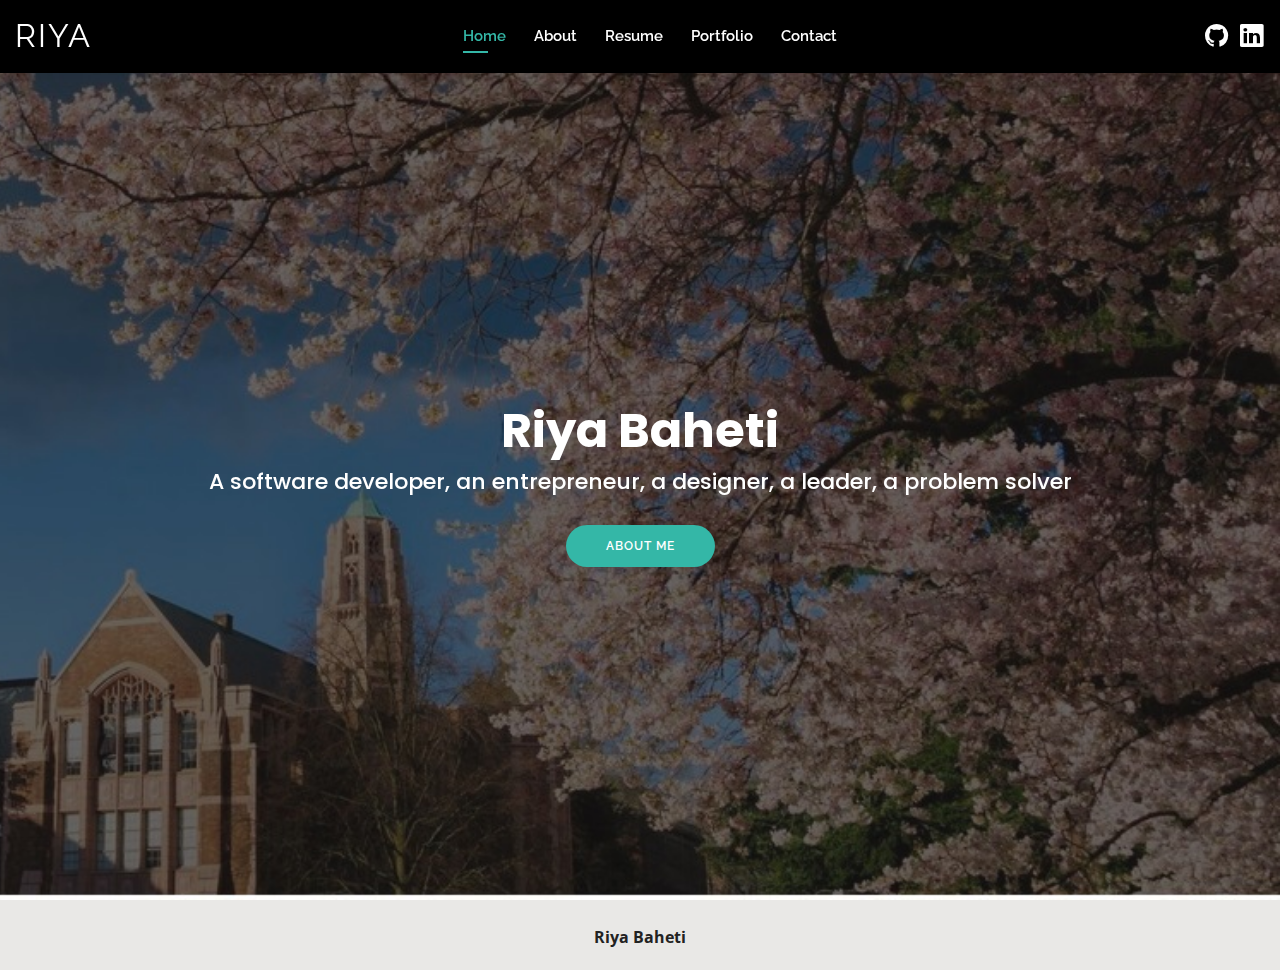
==== commit b40adeee: "updated home page" ====
--- a/index.html
+++ b/index.html
@@ -2,101 +2,101 @@
 <html lang="en">
 
 <head>
-  <meta charset="utf-8">
-  <meta content="width=device-width, initial-scale=1.0" name="viewport">
+    <meta charset="utf-8">
+    <meta content="width=device-width, initial-scale=1.0" name="viewport">
 
-  <title>Riya Baheti</title>
-  <meta content="" name="descriptison">
-  <meta content="" name="keywords">
+    <title>Riya Baheti</title>
+    <meta content="" name="descriptison">
+    <meta content="" name="keywords">
 
-  <!-- Favicons -->
-  <link href="assets/img/favicon.png" rel="icon">
-  <link href="assets/img/apple-touch-icon.png" rel="apple-touch-icon">
+    <!-- Favicons -->
+    <link href="assets/img/favicon.png" rel="icon">
+    <link href="assets/img/apple-touch-icon.png" rel="apple-touch-icon">
 
-  <!-- Google Fonts -->
-  <link
-    href="https://fonts.googleapis.com/css?family=Open+Sans:300,300i,400,400i,600,600i,700,700i|Raleway:300,300i,400,400i,500,500i,600,600i,700,700i|Poppins:300,300i,400,400i,500,500i,600,600i,700,700i"
-    rel="stylesheet">
+    <!-- Google Fonts -->
+    <link
+        href="https://fonts.googleapis.com/css?family=Open+Sans:300,300i,400,400i,600,600i,700,700i|Raleway:300,300i,400,400i,500,500i,600,600i,700,700i|Poppins:300,300i,400,400i,500,500i,600,600i,700,700i"
+        rel="stylesheet">
 
-  <!-- CSS Files -->
-  <link href="assets/vendor/bootstrap/css/bootstrap.min.css" rel="stylesheet">
-  <link href="assets/vendor/icofont/icofont.min.css" rel="stylesheet">
-  <link href="assets/vendor/owl.carousel/assets/owl.carousel.min.css" rel="stylesheet">
-  <link href="assets/vendor/boxicons/css/boxicons.min.css" rel="stylesheet">
-  <link href="assets/vendor/venobox/venobox.css" rel="stylesheet">
-  <link href="assets/vendor/aos/aos.css" rel="stylesheet">
-  <link rel="stylesheet" href="https://stackpath.bootstrapcdn.com/font-awesome/4.7.0/css/font-awesome.min.css">
+    <!-- CSS Files -->
+    <link href="assets/vendor/bootstrap/css/bootstrap.min.css" rel="stylesheet">
+    <link href="assets/vendor/icofont/icofont.min.css" rel="stylesheet">
+    <link href="assets/vendor/owl.carousel/assets/owl.carousel.min.css" rel="stylesheet">
+    <link href="assets/vendor/boxicons/css/boxicons.min.css" rel="stylesheet">
+    <link href="assets/vendor/venobox/venobox.css" rel="stylesheet">
+    <link href="assets/vendor/aos/aos.css" rel="stylesheet">
+    <link rel="stylesheet" href="https://stackpath.bootstrapcdn.com/font-awesome/4.7.0/css/font-awesome.min.css">
 
-  <!-- Main CSS File -->
-  <link href="assets/css/style.css" rel="stylesheet">
+    <!-- Main CSS File -->
+    <link href="assets/css/style.css" rel="stylesheet">
 
 </head>
 
 <body>
 
-  <!-- ======= Header ======= -->
-  <header id="header" class="fixed-top">
-    <div class="container-fluid d-flex justify-content-between align-items-center">
+    <!-- ======= Header ======= -->
+    <header id="header" class="fixed-top">
+        <div class="container-fluid d-flex justify-content-between align-items-center">
 
-      <h1 class="logo"><a href="index.html">Riya</a></h1>
-      <!-- Image logo if I want -->
-      <!-- <a href="index.html" class="logo"><img src="assets/img/logo.png" alt="" class="img-fluid"></a> -->
+            <h1 class="logo"><a href="index.html">Riya</a></h1>
+            <!-- Image logo if I want -->
+            <!-- <a href="index.html" class="logo"><img src="assets/img/logo.png" alt="" class="img-fluid"></a> -->
 
-      <nav class="nav-menu d-none d-lg-block">
-        <ul>
-          <li class="active"><a href="index.html">Home</a></li>
-          <li><a href="about.html">About</a></li>
-          <li><a href="resume.html">Resume</a></li>
-          <!-- <li><a href="portfolio.html">Portfolio</a></li> -->
-          <li><a href="services.html">Portfolio</a></li>
-          <li><a href="contact.html">Contact</a></li>
-        </ul>
-      </nav><!-- .nav-menu -->
+            <nav class="nav-menu d-none d-lg-block">
+                <ul>
+                    <li class="active"><a href="index.html">Home</a></li>
+                    <li><a href="about.html">About</a></li>
+                    <li><a href="resume.html">Resume</a></li>
+                    <li><a href="portfolio.html">Portfolio</a></li>
+                    <!-- <li><a href="services.html">Portfolio</a></li> -->
+                    <li><a href="contact.html">Contact</a></li>
+                </ul>
+            </nav><!-- .nav-menu -->
 
-      <div class="header-social-links">
-        <a href="https://github.com/riyabaheti" target="__blank" class="github"><i class="fa fa-github"></i></a>
-        <a href="https://www.linkedin.com/in/riyabaheti/" target="__blank" class="linkedin"><i
-            class="icofont-linkedin"></i></i></a>
-      </div>
+            <div class="header-social-links">
+                <a href="https://github.com/riyabaheti" target="__blank" class="github"><i class="fa fa-github"></i></a>
+                <a href="https://www.linkedin.com/in/riyabaheti/" target="__blank" class="linkedin"><i
+                        class="icofont-linkedin"></i></i></a>
+            </div>
 
-    </div>
+        </div>
 
-  </header><!-- End Header -->
+    </header><!-- End Header -->
 
-  <!-- ======= Hero Section ======= -->
-  <section id="hero" class="d-flex align-items-center">
-    <div class="container d-flex flex-column align-items-center" data-aos="zoom-in" data-aos-delay="100">
-      <h1>Riya Baheti</h1>
-      <h2>A developer, an entrepreneur, a designer, a leader, a problem solver</h2>
-      <a href="about.html" class="btn-about">About Me</a>
-    </div>
-  </section>
-  <!-- End Hero -->
+    <!-- ======= Hero Section ======= -->
+    <section id="hero" class="d-flex align-items-center">
+        <div class="container d-flex flex-column align-items-center" data-aos="zoom-in" data-aos-delay="100">
+            <h1>Riya Baheti</h1>
+            <h2>A software developer, an entrepreneur, a designer, a leader, a problem solver</h2>
+            <a href="about.html" class="btn-about">About Me</a>
+        </div>
+    </section>
+    <!-- End Hero -->
 
-  <!-- - ======= Footer ======= -->
-  <footer id="footer">
-    <div class="container">
-      <p><strong><span>Riya Baheti</span></strong></p>
-    </div>
-  </footer><!-- End  Footer -->
+    <!-- - ======= Footer ======= -->
+    <footer id="footer">
+        <div class="container">
+            <p><strong><span>Riya Baheti</span></strong></p>
+        </div>
+    </footer><!-- End  Footer -->
 
-  <div id="preloader"></div>
-  <a href="#" class="back-to-top"><i class="bx bx-up-arrow-alt"></i></a>
+    <div id="preloader"></div>
+    <a href="#" class="back-to-top"><i class="bx bx-up-arrow-alt"></i></a>
 
-  <!-- JS Files -->
-  <script src="assets/vendor/jquery/jquery.min.js"></script>
-  <script src="assets/vendor/bootstrap/js/bootstrap.bundle.min.js"></script>
-  <script src="assets/vendor/jquery.easing/jquery.easing.min.js"></script>
-  <script src="assets/vendor/php-email-form/validate.js"></script>
-  <script src="assets/vendor/waypoints/jquery.waypoints.min.js"></script>
-  <script src="assets/vendor/counterup/counterup.min.js"></script>
-  <script src="assets/vendor/owl.carousel/owl.carousel.min.js"></script>
-  <script src="assets/vendor/isotope-layout/isotope.pkgd.min.js"></script>
-  <script src="assets/vendor/venobox/venobox.min.js"></script>
-  <script src="assets/vendor/aos/aos.js"></script>
+    <!-- JS Files -->
+    <script src="assets/vendor/jquery/jquery.min.js"></script>
+    <script src="assets/vendor/bootstrap/js/bootstrap.bundle.min.js"></script>
+    <script src="assets/vendor/jquery.easing/jquery.easing.min.js"></script>
+    <script src="assets/vendor/php-email-form/validate.js"></script>
+    <script src="assets/vendor/waypoints/jquery.waypoints.min.js"></script>
+    <script src="assets/vendor/counterup/counterup.min.js"></script>
+    <script src="assets/vendor/owl.carousel/owl.carousel.min.js"></script>
+    <script src="assets/vendor/isotope-layout/isotope.pkgd.min.js"></script>
+    <script src="assets/vendor/venobox/venobox.min.js"></script>
+    <script src="assets/vendor/aos/aos.js"></script>
 
-  <!-- Main JS File -->
-  <script src="assets/js/main.js"></script>
+    <!-- Main JS File -->
+    <script src="assets/js/main.js"></script>
 
 </body>
 
